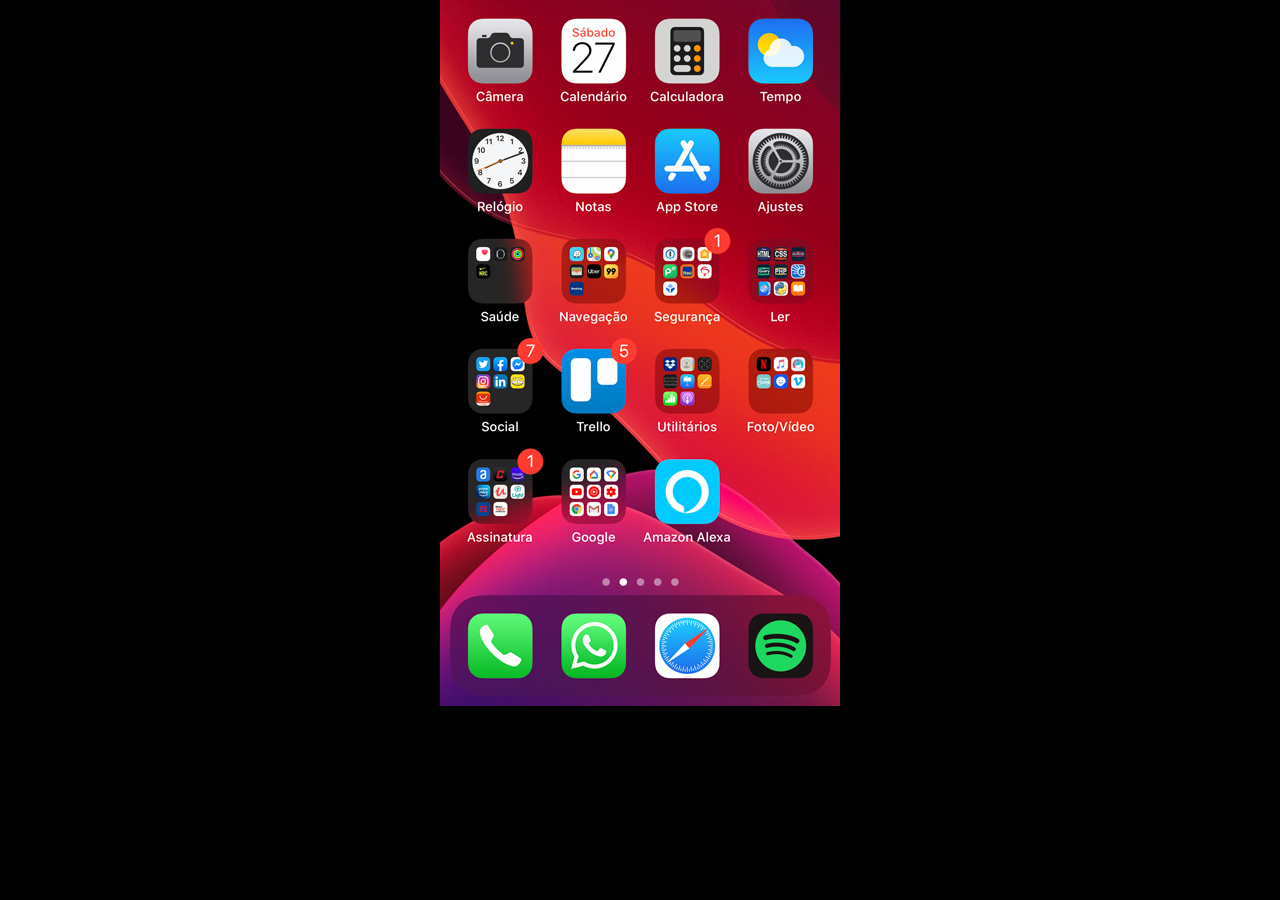
==== Home.html @ 929b3d1c "iniciando o projeto Redes" ====
<!DOCTYPE html>
<html lang="pt-br">
<head>
    <meta charset="UTF-8">
    <meta name="viewport" content="width=device-width, initial-scale=1.0">
    <title>Home</title>
    <style>

        *{
            margin: 0px;
            padding: 0px;
        }

        body {
            width: 100%;
            height: 100%;
            background: black url(imagens/tela-home.jpg) no-repeat top center;
        }
    </style>
</head>
<body>
    
</body>
</html>
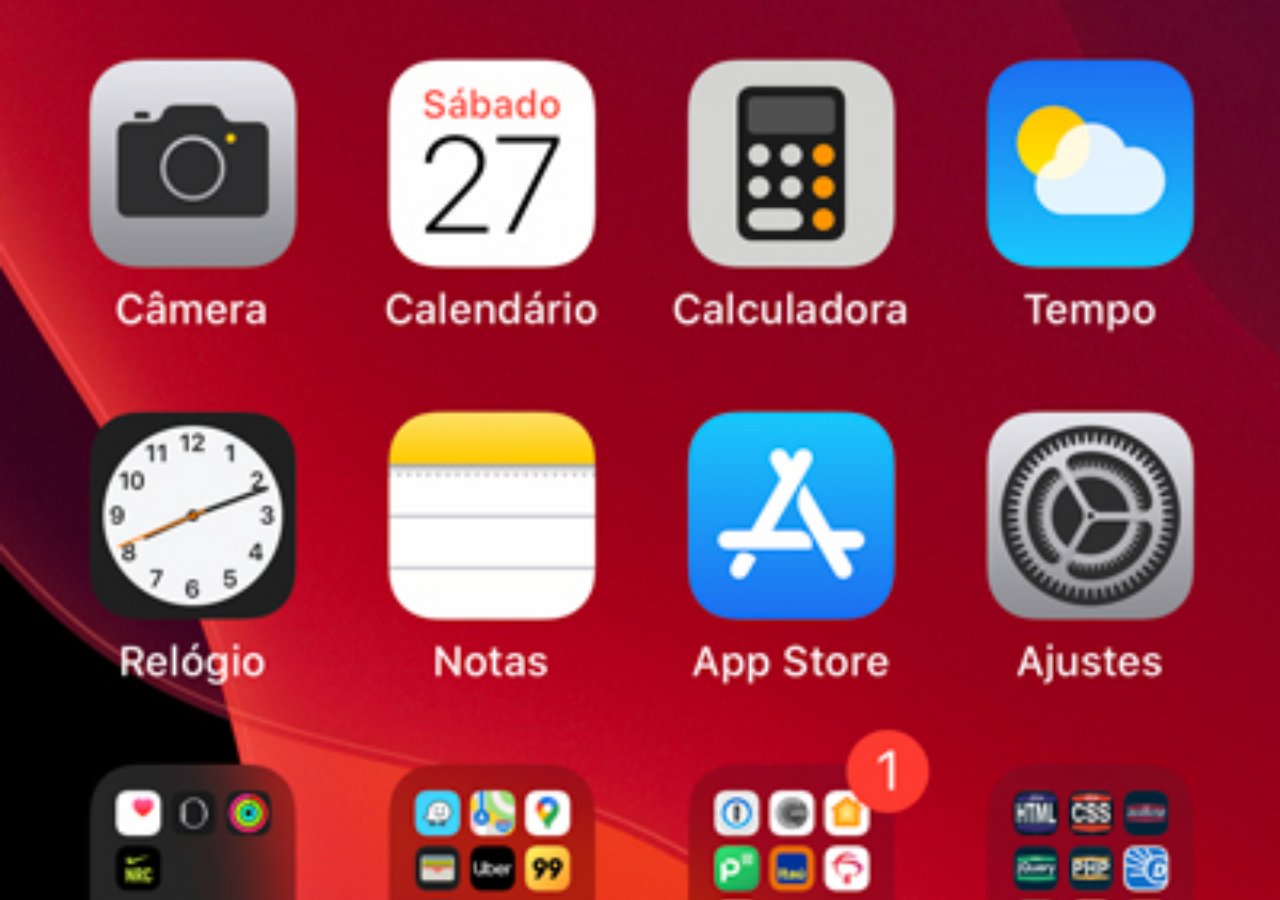
==== commit 139834ed: "criando a tela home no celular" ====
--- a/Home.html
+++ b/Home.html
@@ -15,6 +15,7 @@
             width: 100%;
             height: 100%;
             background: black url(imagens/tela-home.jpg) no-repeat top center;
+            background-size: cover;
         }
     </style>
 </head>
